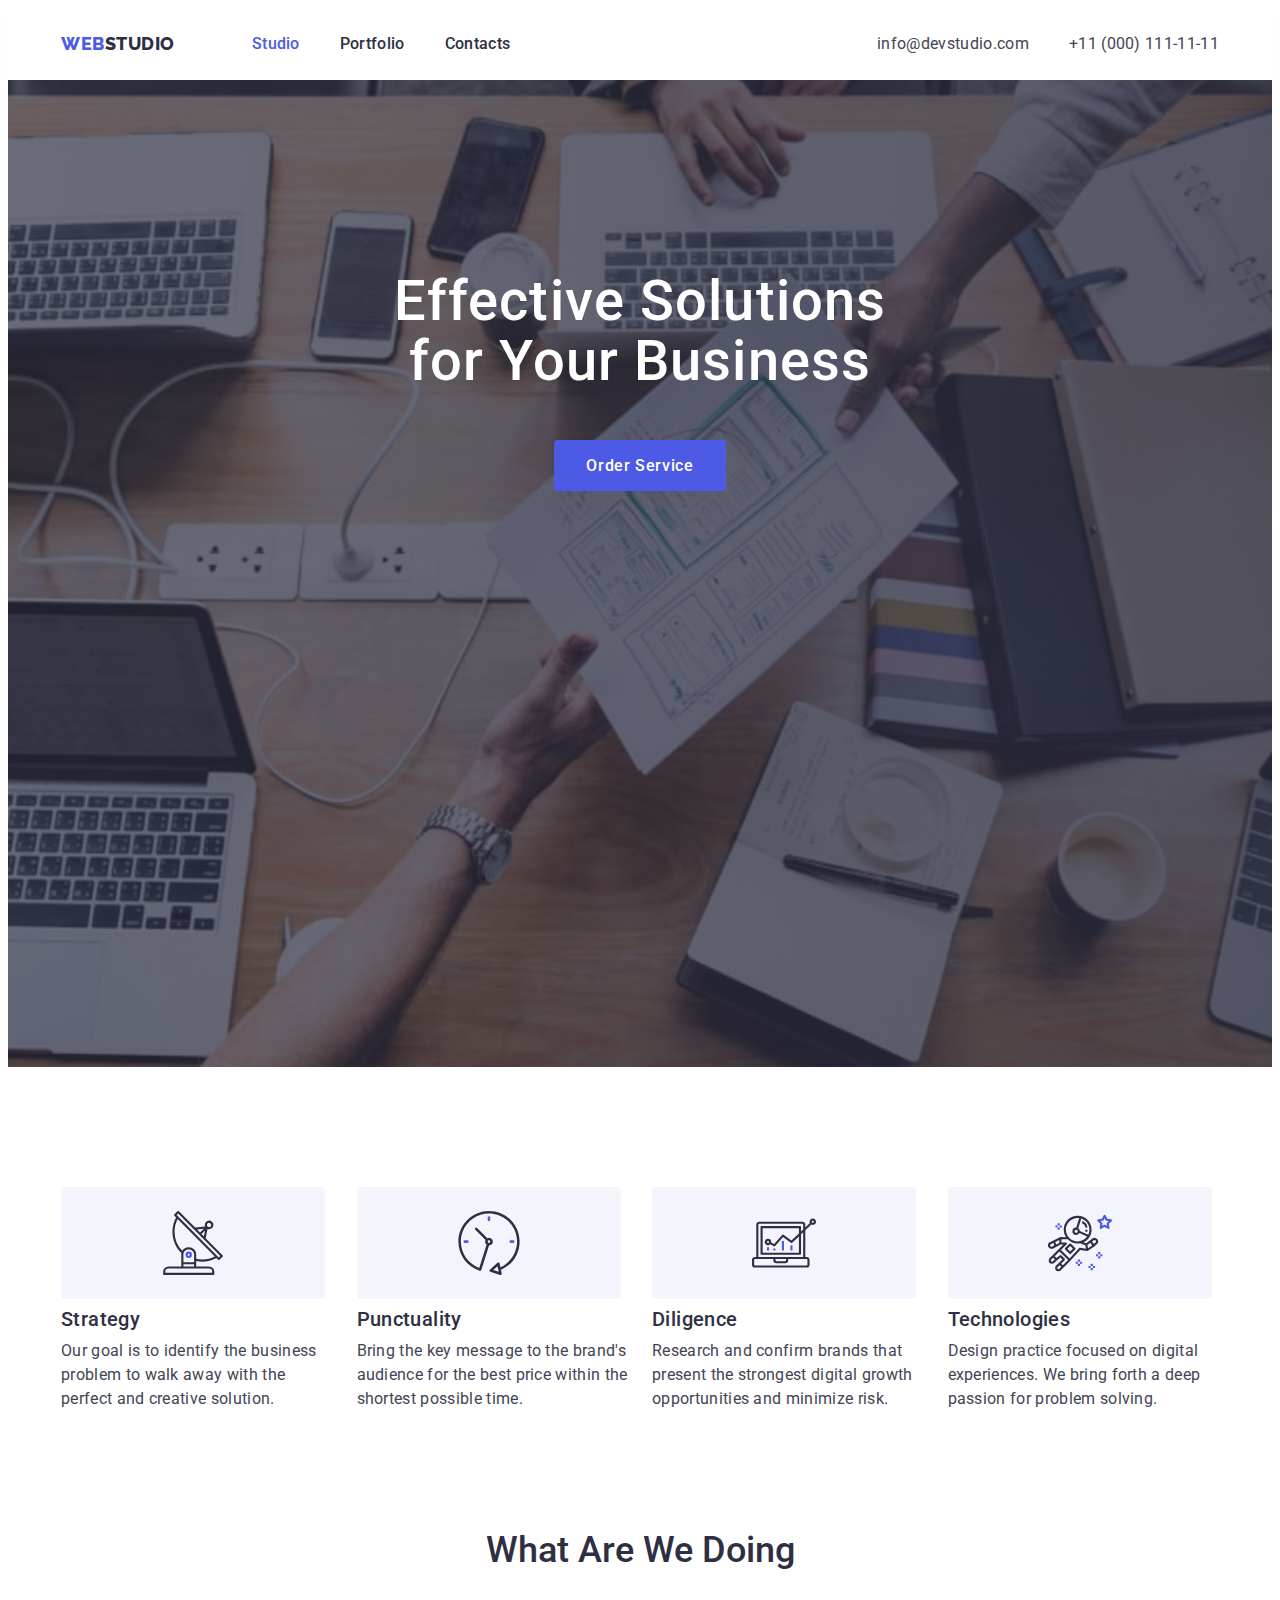
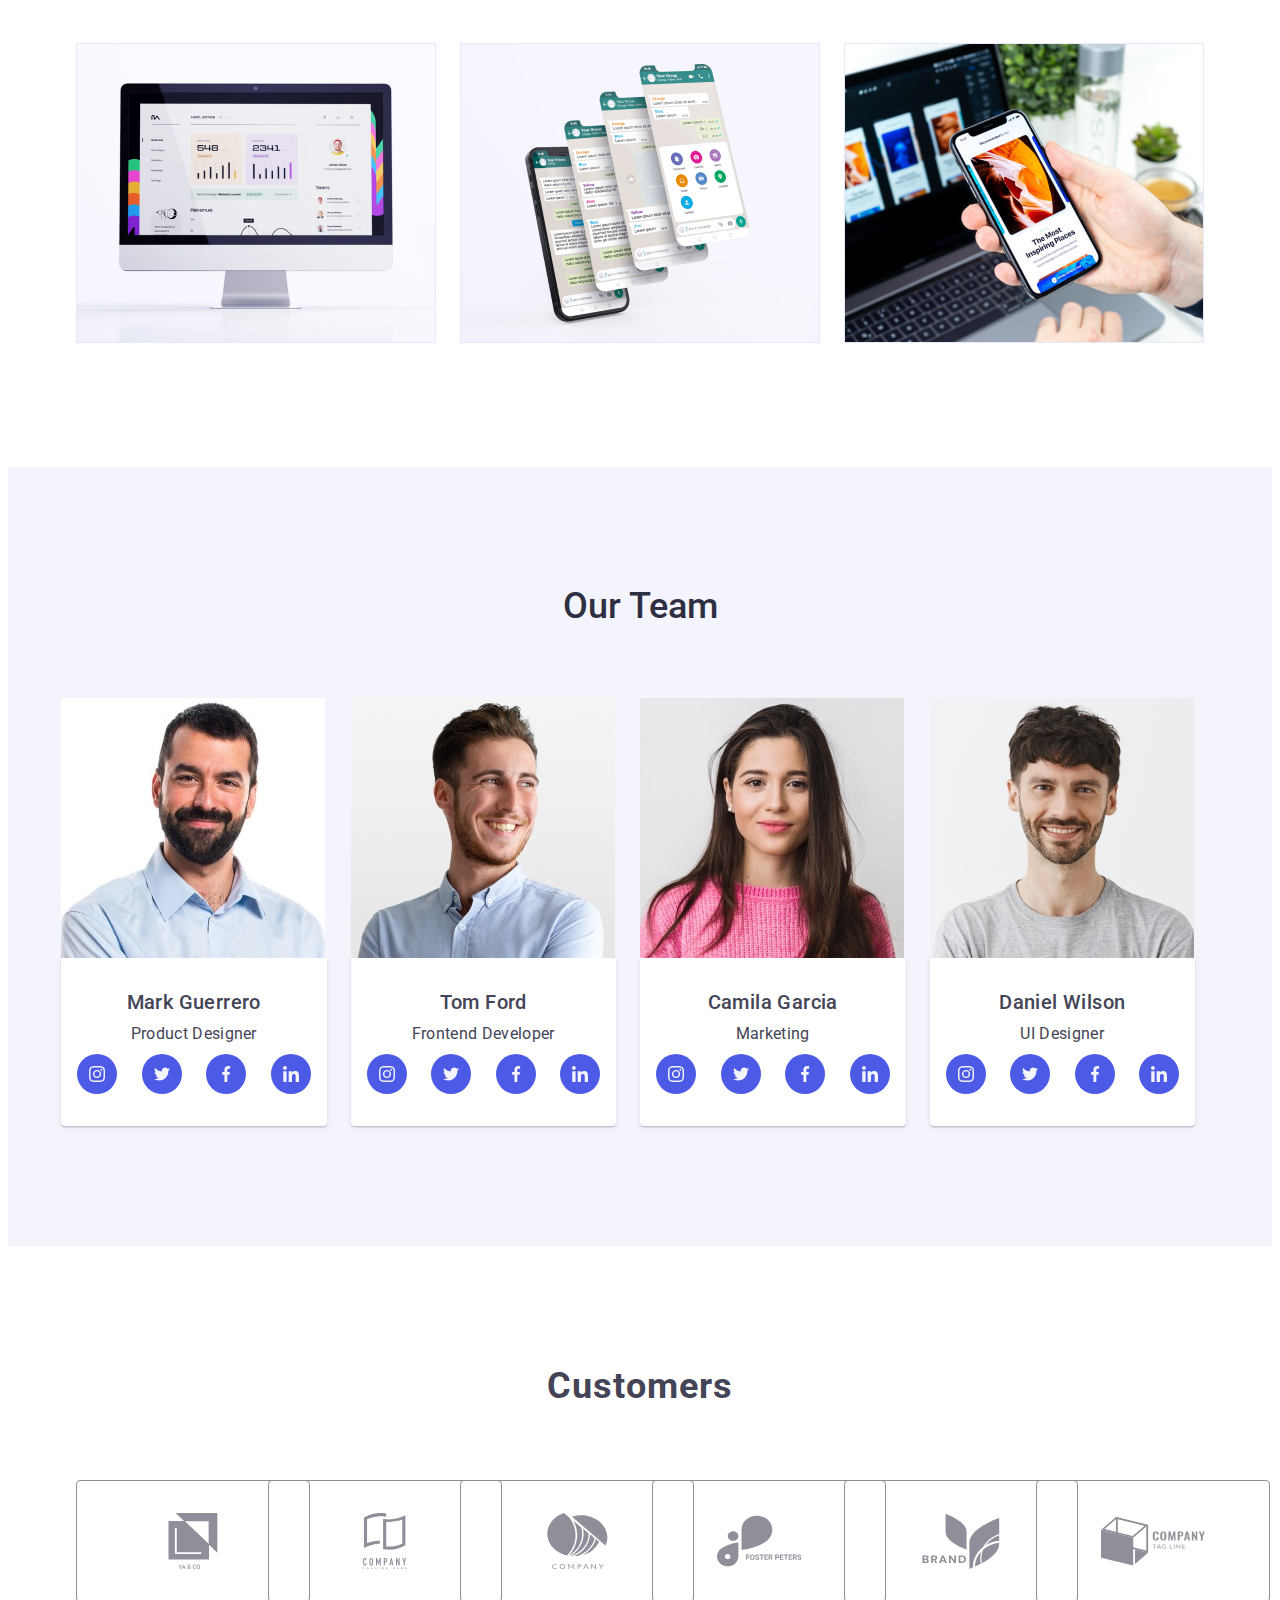
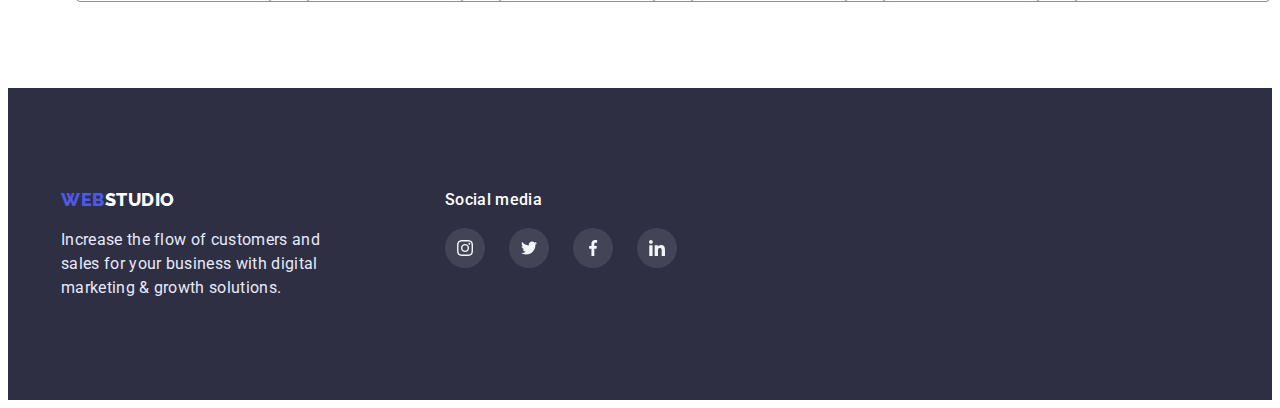
==== index.html @ 72be9f38 "Initial commit" ====
<!DOCTYPE html>
<html lang="en">
	<head>
		<meta charset="UTF-8" />
		<meta http-equiv="X-UA-Compatible" content="IE=edge" />
		<meta name="viewport" content="width=device-width, initial-scale=1.0" />
		<title>webstudio</title>
		<link rel="preconnect" href="https://fonts.googleapis.com" />
		<link rel="preconnect" href="https://fonts.gstatic.com" crossorigin />
		<link href="https://fonts.googleapis.com/css2?family=Raleway:wght@800&family=Roboto:wght@400;500&display=swap" rel="stylesheet" />
		<link
			rel="stylesheet"
			href="https://cdnjs.cloudflare.com/ajax/libs/modern-normalize/1.1.0/modern-normalize.min.css"
			integrity="sha512-wpPYUAdjBVSE4KJnH1VR1HeZfpl1ub8YT/NKx4PuQ5NmX2tKuGu6U/JRp5y+Y8XG2tV+wKQpNHVUX03MfMFn9Q=="
			crossorigin="anonymous"
			referrerpolicy="no-referrer"
		/>
		<link rel="stylesheet" href="./styles/styles.css" />
	</head>
	<body>
		<!-- Header -->
		<header class="page-header border">
			<div class="container flex-nav">
				<nav class="flex-nav">
					<a href="./index.html" class="logo link"><span class="web">WEB</span>STUDIO</a>
					<ul class="site-nav list">
						<li class="item"><a href="./index.html" class="links current link">Studio</a></li>
						<li class="item"><a href="./portfolio.html" class="links link">Portfolio</a></li>
						<li class="item"><a href="./index.html" class="links link">Contacts</a></li>
					</ul>
				</nav>
				<!-- Contacts -->
				<ul class="contacts list">
					<li class="item">
						<a href="mailto:info@devstudio.com" class="contacts link">info@devstudio.com</a>
					</li>
					<li class="item">
						<a href="tel:+11000111-11-11" class="contacts link">+11 (000) 111-11-11</a>
					</li>
				</ul>
			</div>
		</header>
		<main>
			<!-- Hero -->
			<section class="hero overlay">
				<div class="container">
					<h1 class="hero-title"
						>Effective Solutions <br />
						for Your Business
					</h1>
					<button type="button" class="hero-btn">Order Service</button>
				</div>
			</section>
			<!-- Features -->
			<section class="section">
				<div class="container">
					<h2 class="visually-hidden">section2</h2>
					<ul class="features list">
						<li class="features-item">
							<div class="features-icons">
								<svg class="features-icon">
									<use href="./img/icons.svg#icon-antenna"></use>
								</svg>
							</div>
							<h3 class="subtitle">Strategy</h3>
							<p class="desc"> Our goal is to identify the business problem to walk away with the perfect and creative solution. </p>
						</li>

						<li class="features-item">
							<div class="features-icons">
								<svg class="features-icon">
									<use href="./img/icons.svg#icon-clock"></use>
								</svg>
							</div>
							<h3 class="subtitle">Punctuality</h3>
							<p class="desc"> Bring the key message to the brand's audience for the best price within the shortest possible time. </p>
						</li>

						<li class="features-item">
							<div class="features-icons">
								<svg class="features-icon">
									<use href="./img/icons.svg#icon-diagram"></use>
								</svg>
							</div>
							<h3 class="subtitle">Diligence</h3>
							<p class="desc">Research and confirm brands that present the strongest digital growth opportunities and minimize risk. </p>
						</li>

						<li class="features-item">
							<div class="features-icons">
								<svg class="features-icon">
									<use href="./img/icons.svg#icon-astronaut"></use>
								</svg>
							</div>
							<h3 class="subtitle">Technologies</h3>
							<p class="desc">Design practice focused on digital experiences. We bring forth a deep passion for problem solving. </p>
						</li>
					</ul>
				</div>
			</section>
			<!-- Work List -->
			<section class="section section-no-padding">
				<div class="container">
					<h2 class="section-title">What Are We Doing</h2>
					<ul class="work list">
						<li class="work-item">
							<img src="./img/photo-1.jpg" alt="website" />
						</li>
						<li class="work-item">
							<img src="./img/photo-2.jpg" alt="mobile-aplication" />
						</li>
						<li class="work-item">
							<img src="./img/photo-3.jpg" alt="optimization-website" />
						</li>
					</ul>
				</div>
			</section>
			<!-- Our Team -->
			<section class="section bckg">
				<div class="container">
					<h2 class="section-title">Our Team</h2>
					<ul class="about-team list">
						<li class="team-item">
							<img src="./img/image-1.jpg" alt="photo-mark-guerrero" width="264" height="260" />
							<div class="staff-content">
								<h3 class="staff">Mark Guerrero</h3>
								<p class="position">Product Designer</p>
								<ul class="team-social-list list">
									<li class="team-social-item">
										<a href="#" class="team-social-link instagram">
											<svg class="team-social-icon">
												<use href="./img/icons.svg#icon-instagram-svg"></use>
											</svg>
										</a>
									</li>
									<li class="team-social-item">
										<a href="#" class="team-social-link twitter">
											<svg class="team-social-icon">
												<use href="./img/icons.svg#icon-twitter-svg"></use>
											</svg>
										</a>
									</li>
									<li  class="team-social-item">
										<a href="#" class="team-social-link facebook">
											<svg class="team-social-icon">
												<use href="./img/icons.svg#icon-facebook-svg"></use>
											</svg>
										</a>
									</li>
									<li class="team-social-item">
										<a href="#" class="team-social-link linkedin">
											<svg class="team-social-icon">
												<use href="./img/icons.svg#icon-linkedin-svg"></use>
											</svg>
										</a>
									</li>
								</ul>
							</div>
						</li>

						<li class="team-item">
							<img src="./img/image-2.jpg" alt="photo-tom-ford" width="264" height="260" />
							<div class="staff-content">
								<h3 class="staff">Tom Ford</h3>
								<p class="position">Frontend Developer</p>
								<ul class="team-social-list list">
									<li class="team-social-item">
										<a href="#" class="team-social-link instagram">
											<svg class="team-social-icon">
												<use href="./img/icons.svg#icon-instagram-svg"></use>
											</svg>
										</a>
									</li>
									<li class="team-social-item">
										<a href="#" class="team-social-link twitter">
											<svg class="team-social-icon">
												<use href="./img/icons.svg#icon-twitter-svg"></use>
											</svg>
										</a>
									</li>
									<li  class="team-social-item">
										<a href="#" class="team-social-link facebook">
											<svg class="team-social-icon">
												<use href="./img/icons.svg#icon-facebook-svg"></use>
											</svg>
										</a>
									</li>
									<li class="team-social-item">
										<a href="#" class="team-social-link linkedin">
											<svg class="team-social-icon">
												<use href="./img/icons.svg#icon-linkedin-svg"></use>
											</svg>
										</a>
									</li>
								</ul>
							</div>
						</li>

						<li class="team-item">
							<img src="./img/image-3.jpg" alt="photo-camila-garcia" width="264" height="260" />
							<div class="staff-content">
								<h3 class="staff">Camila Garcia</h3>
								<p class="position">Marketing</p>
								<ul class="team-social-list list">
									<li class="team-social-item">
										<a href="#" class="team-social-link instagram">
											<svg class="team-social-icon">
												<use href="./img/icons.svg#icon-instagram-svg"></use>
											</svg>
										</a>
									</li>
									<li class="team-social-item">
										<a href="#" class="team-social-link twitter">
											<svg class="team-social-icon">
												<use href="./img/icons.svg#icon-twitter-svg"></use>
											</svg>
										</a>
									</li>
									<li  class="team-social-item">
										<a href="#" class="team-social-link facebook">
											<svg class="team-social-icon">
												<use href="./img/icons.svg#icon-facebook-svg"></use>
											</svg>
										</a>
									</li>
									<li class="team-social-item">
										<a href="#" class="team-social-link linkedin">
											<svg class="team-social-icon">
												<use href="./img/icons.svg#icon-linkedin-svg"></use>
											</svg>
										</a>
									</li>
								</ul>
							</div>
						</li>

						<li class="team-item">
							<img src="./img/image-4.jpg" alt="photo-daniel-wilson" width="264" height="260" />
							<div class="staff-content">
								<h3 class="staff">Daniel Wilson</h3>
								<p class="position">UI Designer</p>
								<ul class="team-social-list list">
									<li class="team-social-item">
										<a href="#" class="team-social-link instagram">
											<svg class="team-social-icon">
												<use href="./img/icons.svg#icon-instagram-svg"></use>
											</svg>
										</a>
									</li>
									<li class="team-social-item">
										<a href="#" class="team-social-link twitter">
											<svg class="team-social-icon">
												<use href="./img/icons.svg#icon-twitter-svg"></use>
											</svg>
										</a>
									</li>
									<li  class="team-social-item">
										<a href="#" class="team-social-link facebook">
											<svg class="team-social-icon">
												<use href="./img/icons.svg#icon-facebook-svg"></use>
											</svg>
										</a>
									</li>
									<li class="team-social-item">
										<a href="#" class="team-social-link linkedin">
											<svg class="team-social-icon">
												<use href="./img/icons.svg#icon-linkedin-svg"></use>
											</svg>
										</a>
									</li>
								</ul>
							</div>
						</li>
					</ul>
				</div>
			</section>
			<section class="section">
				<div class="container">
					<h2 class="customers-title">Customers</h2>
					<ul class="customers-list list">
						<li class="customers-item">
							<a href="#" class="customers-link">
								<svg class="customers-icon">
									<use href="./img/icons.svg#icon-ya-co"></use>
								</svg>
							</a>
						</li>
						<li class="customers-item">
							<a href="#" class="customers-link">
								<svg class="customers-icon">
									<use href="./img/icons.svg#icon-company-here"></use>
								</svg>
							</a>
						</li>
						<li class="customers-item">
							<a href="#" class="customers-link">
								<svg class="customers-icon">
									<use href="./img/icons.svg#icon-company"></use>
								</svg>
							</a>
						</li>
						<li class="customers-item">
							<a href="#" class="customers-link">
								<svg class="customers-icon">
									<use href="./img/icons.svg#icon-foster-peters"></use>
								</svg>
							</a>
						</li>
						<li class="customers-item">
							<a href="#" class="customers-link">
								<svg class="customers-icon">
									<use href="./img/icons.svg#icon-brand"></use>
								</svg>
							</a>
						</li>
						<li class="customers-item">
							<a href="#" class="customers-link">
								<svg class="customers-icon">
									<use href="./img/icons.svg#icon-company-tagline"></use>
								</svg>
							</a>
						</li>
					</ul>
				</div>
			</section>
		</main>
		<!-- Footer -->
		<footer class="footer">
			<div class="footer-container container">
				<div class="footer-about">
					<a href="./index.html" class="logo-footer link"><span class="web">WEB</span>STUDIO</a>
					<p class="footer-text">
						Increase the flow of customers and 
						sales for your business with digital
						marketing & growth solutions.
					</p>
				</div>
				<div class="footer-social">
					<p class="footer-title">Social media</p>
					<ul class="footer-list list">
						<li class="footer-social-item">
							<a href="#" class="footer-social-link instagram">
								<svg class="footer-social-icon">
									<use href="./img/icons.svg#icon-instagram-svg"></use>
								</svg>
							</a>
						</li>
						<li class="footer-social-item">
							<a href="#" class="footer-social-link twitter">
								<svg class="footer-social-icon">
									<use href="./img/icons.svg#icon-twitter-svg"></use>
								</svg>
							</a>
						</li>
						<li class="footer-social-item">
							<a href="#" class="footer-social-link facebook">
								<svg class="footer-social-icon">
									<use href="./img/icons.svg#icon-facebook-svg"></use>
								</svg>
							</a>
						</li>
						<li class="footer-social-item">
							<a href="#" class="footer-social-link linkedin">
								<svg class="footer-social-icon">
									<use href="./img/icons.svg#icon-linkedin-svg"></use>
								</svg>
							</a>
						</li>
					</ul>
				</div>
			</div>

		</footer>
	</body>
</html>
---- styles/styles.css ----
/* Цвет основного текста #2E2F42 */
/* Вторичный текст #434455 */
/* Белый #FFFFFF */
/* Акцент #4D5AE5 */
/* Вторичный цвет фона #F4F4FD */

:root {
    --primary-text-color: #434455;
    --title-text-color: #2E2F42;
    --accent-color: #4D5AE5;
    --primary-white-color: #ffffff;
    --second-white-color: #F4F4FD;
    --link-animation-color: #434455;
    --button-animation-color: #404BBF;
    /* portfolio */
    --card-set-gorizontal-gap: 24px;
    --card-set-vertical-gap: 48px;
}

body {
    background-color: var(--primary-white-color);
    color: var(--primary-text-color);

    font-family: "Roboto", sans-serif;
}
.list {
    padding: 0;
    margin: 0;
    list-style: none;
}

.link {
    text-decoration: none;
}

.container {
    margin-left: auto;
    margin-right: auto;
    padding-left: 15px;
    padding-right: 15px;
    width: 1158px;

}

.section {
    padding-top: 120px;
    padding-bottom: 120px;
}


/* Page Header */
.page-header {
    background-color: var(--second-white-color);
}

.border {
    background: var(--primary-white-color);
    border-bottom: transparent;
    box-shadow: 0px 1px 6px 0px #2E2F4214;
    box-shadow: 0px 1px 1px 0px #2E2F4229;
    box-shadow: 0px 2px 1px 0px #2E2F4214;
}

/* Logo. WEBSTUDIO */
.logo {
    color: var(--title-text-color);
    font-family: 'Raleway', sans-serif;
    font-weight: 800;
    font-size: 18px;
    line-height: 1.33;
    letter-spacing: 0.03em;
    text-transform: uppercase;  
}

.web {
    color: var(--accent-color);
    font-family: 'Raleway', sans-serif;
    font-weight: 800;
    font-size: 18px;
    line-height: 1.33;    
    letter-spacing: 0.03em;
    text-transform: uppercase;
    
}

.logo-footer {
    color: var(--primary-white-color);
    font-family: 'Raleway', sans-serif;
    font-weight: 800;
    font-size: 18px;
    line-height: 1.33;
    letter-spacing: 0.03em;
    text-transform: uppercase;   
}


.logo:hover, 
.logo:focus {
    color: var(--link-animation-color);
}

/* Site nav */

.flex-nav {
    display: flex;
    align-items: center;
}

.site-nav {
    display: flex;
    margin-left: 77px;
}

.site-nav .item + .item {
    margin-left: 40px;
}

.site-nav
.links {
    display: block;
    padding-top: 24px;
    padding-bottom: 24px;

    color: var(--title-text-color);
    font-weight: 500;
    font-size: 16px;
    line-height: 1.5;
    letter-spacing: 0.02em;
}

.site-nav .current {
    color: var(--accent-color);
}

.site-nav .links:active {
    color: var(--accent-color);
}

.site-nav .links:hover, 
.site-nav .links:focus {
    color: var(--link-animation-color);
}

/* Contacts */

.contacts {
    margin-left: auto;
    display: flex;
    color: var(--primary-text-color);
    font-size: 16px;
    line-height: 1.5;
    letter-spacing: 0.02em;
}

.contacts .item + .item {
    margin-left: 40px;
}

.contacts:hover,
.contacts:focus {
    color: var(--accent-color);
    
}

/* Hero */

.hero {
    background-color: var(--title-text-color);
    text-align: center;
    padding-top: 192px;
    padding-bottom: 192px;
}

.overlay {
    max-width: 1440px;
    height: 603px;
    margin-left: auto;
    margin-right: auto;
    background-image: linear-gradient(to right, rgba(46,47,66, 0.7), rgba(46,47,66, 0.8)), url('../img/hero-bckg.jpg');
    background-repeat: no-repeat;
    background-size: cover;
    background-position: center;
}

.hero-title {
    margin-top: 0px;
    margin-bottom: 48px;
    color: var(--primary-white-color);
    font-weight: 500;
    font-size: 56px;
    line-height: 1.07;
    letter-spacing: 0.02em;
}

.hero-btn {
    background-color: var(--accent-color);
    color: var(--primary-white-color);
    font-family: inherit;
    font-weight: 500;
    font-size: 16px;
    line-height: 1.19;
    letter-spacing: 0.04em;
    cursor: pointer;
    background: var(--accent-color);
    border-radius: 4px;
    padding: 16px 32px;
    border: none;
}


.hero-btn:active {
    background: var(--button-animation-color);
    box-shadow: 0px 4px 4px rgba(0, 0, 0, 0.15);
}

.hero-btn:focus,
.hero-btn:hover {
    background: var(--button-animation-color);
    box-shadow: 0px 4px 4px rgba(0, 0, 0, 0.15);
}

.centered {
    align-items: center;
}

/* Features */

.visually-hidden { 
    position: absolute;
    width: 1px;
    height: 1px;
    margin: -1px;
    border: 0;
    padding: 0;
    clip: rect(0 0 0 0);
    overflow: hidden;
    } 

.features {
    padding: 0px;
    margin: 0px;
    display: flex;
    flex-wrap: wrap;
    margin-left: calc( -1 * var(--card-set-gorizontal-gap));
}

.features .features-item {
    flex-basis: calc(100% / 4 - var(--card-set-gorizontal-gap));
    margin-left: var(--card-set-gorizontal-gap);
}

.features-icons {
    display: flex;
    justify-content: center;
    align-items: center;
    width: 264px;
    height: 112px;
    background-color: var(--second-white-color);
    margin-bottom: 8px;
    border-radius: 4px;
}

.features-icon {
    width: 64px;
    height: 64px;
}

.features .subtitle {
    margin-top: 0px;
    margin-bottom: 8px;
    color: var(--title-text-color);
    font-weight: 500;
    font-size: 20px;
    line-height: 1.2;
    letter-spacing: 0.02em;
}

.desc {
    margin-top: 0px;
    margin-bottom: 0px;
    font-size: 16px;
    line-height: 1.5;
    letter-spacing: 0.02em;
}

/* Work */

.section-no-padding {
    padding-top: 0px;
}

.work {
    display: flex;
    justify-content: center;
}

.work .work-item + .work-item {
    margin-left: 24px;
}

.work-item {
    border: none;
}


/* Section */
.section-title {
    margin-top: 0px;
    margin-bottom: 72px;
    color: var(--title-text-color);
    font-weight: 500;
    font-size: 36px;
    line-height: 1.1;
    text-align: center;
}

/* Our team */

.about-team {
    margin: 0px;
    padding: 0px;

    display: flex;
    flex-wrap: wrap;
}



.about-team .team-item {
    flex-basis: calc(100% / 4 - var(--card-set-gorizontal-gap));
    margin-left: var(--card-set-gorizontal-gap);
}


.staff-content {
    padding: 32px 16px;
    background: var(--primary-white-color);
    box-shadow: 0px 1px 6px rgba(46, 47, 66, 0.08), 0px 1px 1px rgba(46, 47, 66, 0.16), 0px 2px 1px rgba(46, 47, 66, 0.08);
    border-radius: 0px 0px 4px 4px;
    
}

.team-item:first-child {
    margin-left: 0px;
}

.team-item img {
    display: block;
}

.about-team .staff {
    margin-top: 0px;
    margin-bottom: 8px;
    font-weight: 500;
    font-size: 20px;
    line-height: 1.2;
    letter-spacing: 0.02em;
    text-align: center;
}

.about-team .position {
    margin-top: 0px;
    margin-bottom: 8px;
    font-size: 16px;
    line-height: 1.5;
    letter-spacing: 0.02em;
    text-align: center;
}

.team-social-list {
    display: flex;
    justify-content: space-between;
}

.team-social-item {
    margin-left: 24px;
}

.team-social-item:first-child {
    margin-left: 0px;
}

.team-social-link {
    width: 100%;
    height: 100%;
    display: flex;
    border-radius: 50%;
    background-color: var(--accent-color);
    justify-content: center;
    align-items: center;
}

.team-social-item {
    width: 40px;
    height: 40px;
}

.team-social-icon {
    height: 16px;
    width: 16px;
}

.team-social-link:hover,
.team-social-link:focus {
    background-color: var(--button-animation-color);
}

.bckg {
    background-color: var(--second-white-color);
}


/* ===========Customers========= */

.customers-list {
    display: flex;
    justify-content: center;
}

.customers-item {
    width: 168px;
    height: 88px;
    margin-left: 24px;
}

.customers-item:first-child {
    margin-left: 0px;
}

.customers-icon {
    width: 104px;
    height: 56px;
}

.customers-link {
    display: flex;
    justify-content: center;
    align-items: center;
    height: 100%;
    width: 100%;
    padding: 16px 32px;
    color: #8E8F99;
    border: 1px solid #8E8F99;
    border-radius: 4px;
}

.customers-link:hover,
.customers-link:focus {
    color: var(--accent-color);
    border-color: var(--accent-color);
}

.customers-icon {
    fill: currentColor;
}


.customers-title {
    margin-top: 0px;
    margin-bottom: 72px;
    font-weight: 700;
    font-size: 36px;
    line-height: 1.16;
    text-align: center;
    letter-spacing: 0.03em;
}

/* Footer */

.footer-container {
    display: flex;
}

.footer-list {
    display: flex;
}

.footer-social-item {
    margin-left: 24px;
    height: 40px;
    width: 40px;
}

.footer-social-item:first-child {
    margin-left: 0px;
}

.footer-social-link {
    height: 100%;
    width: 100%;
    display: flex;
    border-radius: 50%;
    background-color: rgba(255, 255, 255, 0.1);
    justify-content: center;
    align-items: center;
}

.footer-social-icon {
    height: 16px;
    width: 16px;
}

.footer-social-link:hover,
.footer-social-link:focus {
    background: #31D0AA;
}

.footer-social-icon {
    fill: currentColor;
}
/* ///////// */

.footer-about {
    margin-right: 120px;
}

.footer {
    padding-top: 100px;
    padding-bottom: 100px;
    background-color: var(--title-text-color);
    display: flex;
}

.footer-text {
    width: 264px;
    margin-top: 16px;
    margin-bottom: 0px;
    color: #E7E9FC;
    font-size: 16px;
    line-height: 1.5;
    letter-spacing: 0.02em;
}


.footer-title {
    margin-top: 0px;
    margin-bottom: 16px;
    font-weight: 500;
    font-size: 16px;
    line-height: 1.5;
    letter-spacing: 0.02em;
    color: var(--primary-white-color);
}



/* ------------------------------------------- */
/* ---------------Portfolio------------------- */
/* ------------------------------------------- */

.section-portfolio {
    padding-top: 96px;
    padding-bottom: 120px;
}

.portfolio-nav {
    display: flex;
    margin-bottom: 72px;
    justify-content: center;
}

.nav-item {
    margin-left: 24px;
}

.nav-item:first-child {
    margin-left: 0px;
}

.portfolio .title:hover,
.title:focus {
    color: var(--link-animation-color);
}

.portfolio .text:active,
.text:focus {
    color: var(--link-animation-color);
}

.portf-btn {
    font-family: inherit;
    font-weight: 500;
    font-size: 16px;
    line-height: 1.5;
    letter-spacing: 0.04em;
    color: var(--accent-color);

    padding: 8px 16px;
    background: var(--second-white-color);
    border: 1px solid #E7E9FC;
    border-radius: 4px;
    cursor: pointer;
}

.portf-btn:focus,
.portf-btn:hover {
    background-color: var(--accent-color);
    box-shadow: 0px 3px 1px rgba(0, 0, 0, 0.1), 0px 2px 1px rgba(0, 0, 0, 0.08), 0px 2px 2px rgba(0, 0, 0, 0.12);
    border-radius: 4px;
    color: var(--primary-white-color);
    border: 1px solid var(--accent-color);
    text-shadow: 0px 4px 4px rgba(0, 0, 0, 0.25);
}

/* portfolio item */

.portfolio {
    padding: 0;
    margin: 0;
    display: flex;
    flex-wrap: wrap;
}

.portfolio .portf-item {
    flex-basis: calc(100% / 3 - var(--card-set-gorizontal-gap));
    margin-left: var(--card-set-gorizontal-gap);
    margin-top: var(--card-set-vertical-gap);
}

.portf-item img {
    display: block;
}

.portf-item:nth-child(-n + 3) {
    margin-top: 0px;
}

.portf-item:nth-child(3n + 1) {
    margin-left: 0px;
}

.card-title {
    margin-top: 0px;
    margin-bottom: 8px;
    color: var(--title-text-color);
    font-weight: 500;
    font-size: 20px;
    line-height: 1.2;
    letter-spacing: 0.02em;
}

.card-text {
    margin-top: 0px;
    margin-bottom: 0px;
    color: var(--primary-text-color);
    font-size: 16px;
    line-height: 1.5;
    letter-spacing: 0.02em;
}

.card-content {
    padding: 32px 16px;
    border: 0.5px solid var(--second-white-color);
    box-shadow: 0px 1px 6px rgba(46, 47, 66, 0.08);
}

.portf-link {
    display: block;
}

.portf-link:hover,
.portf-link:focus {
    box-shadow: 0px 1px 6px rgba(46, 47, 66, 0.08),
    0px 1px 1px rgba(46, 47, 66, 0.16), 
    0px 2px 1px rgba(46, 47, 66, 0.08);
}
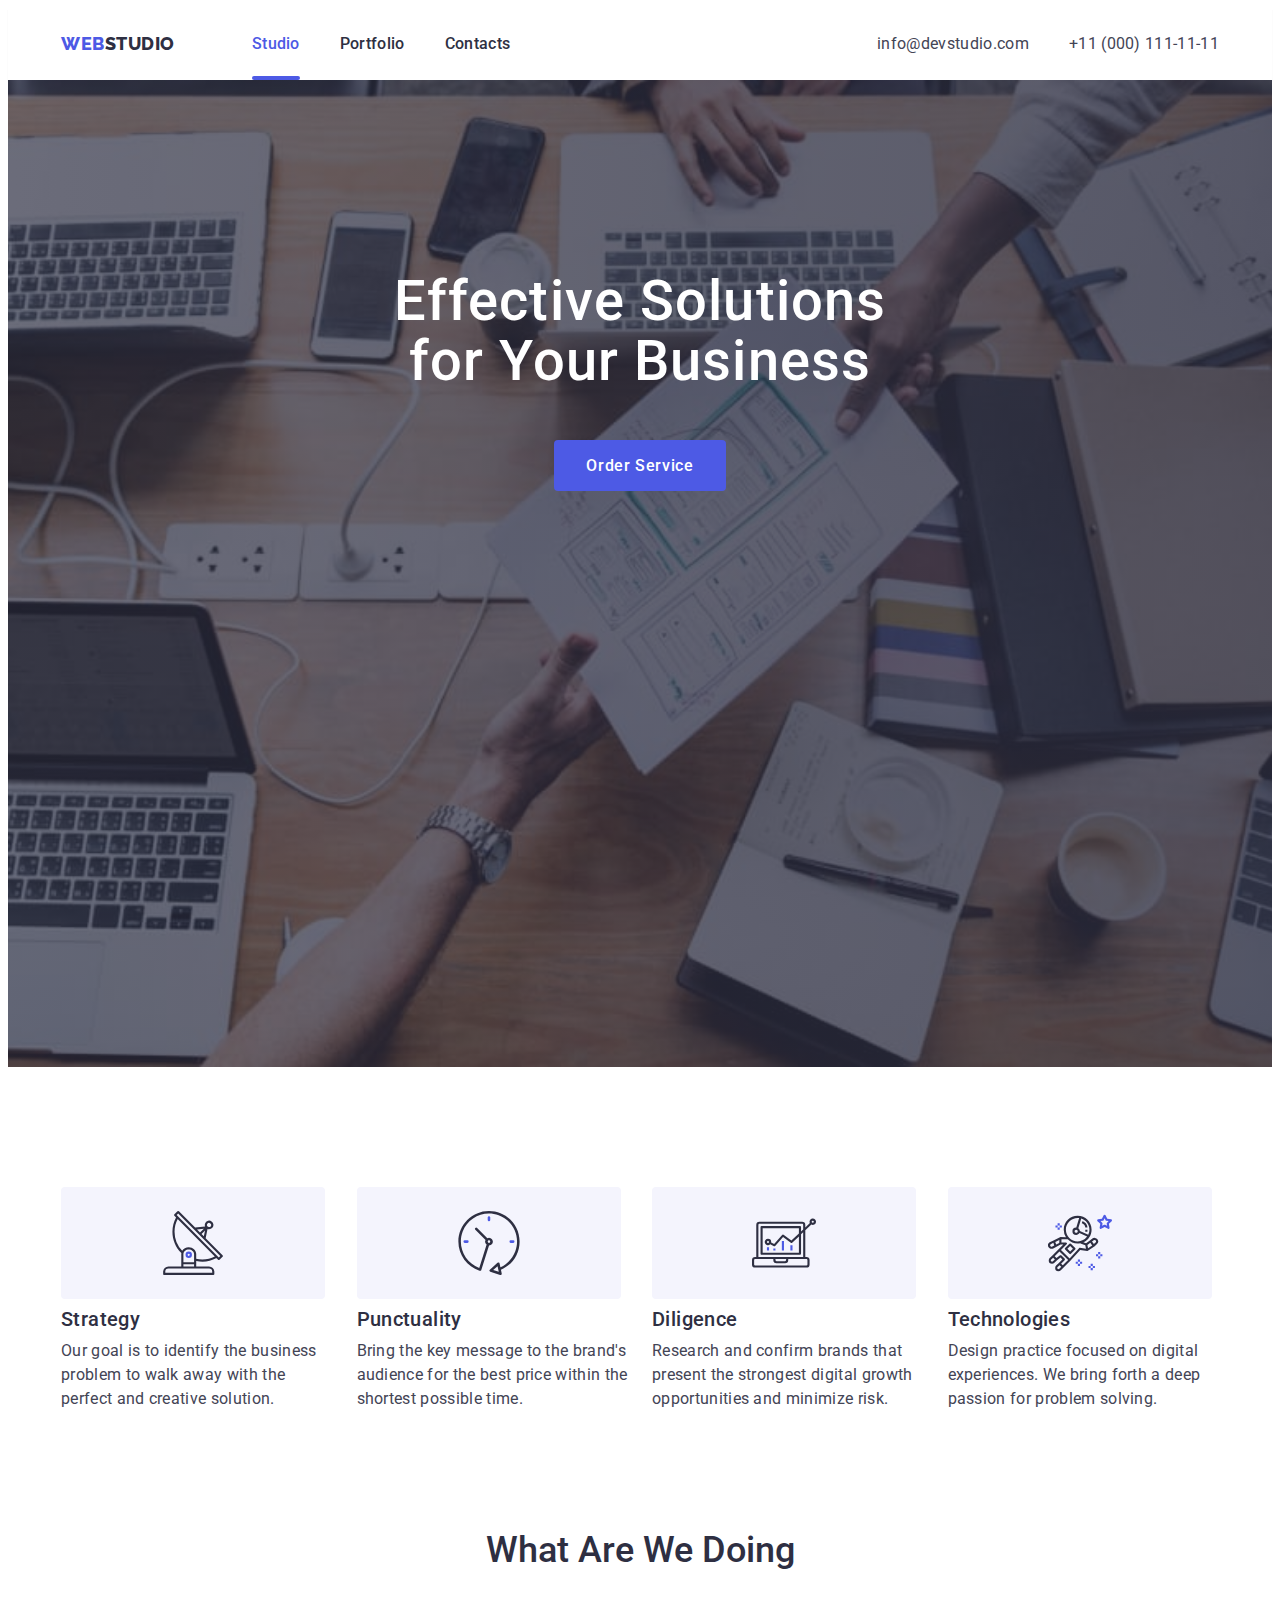
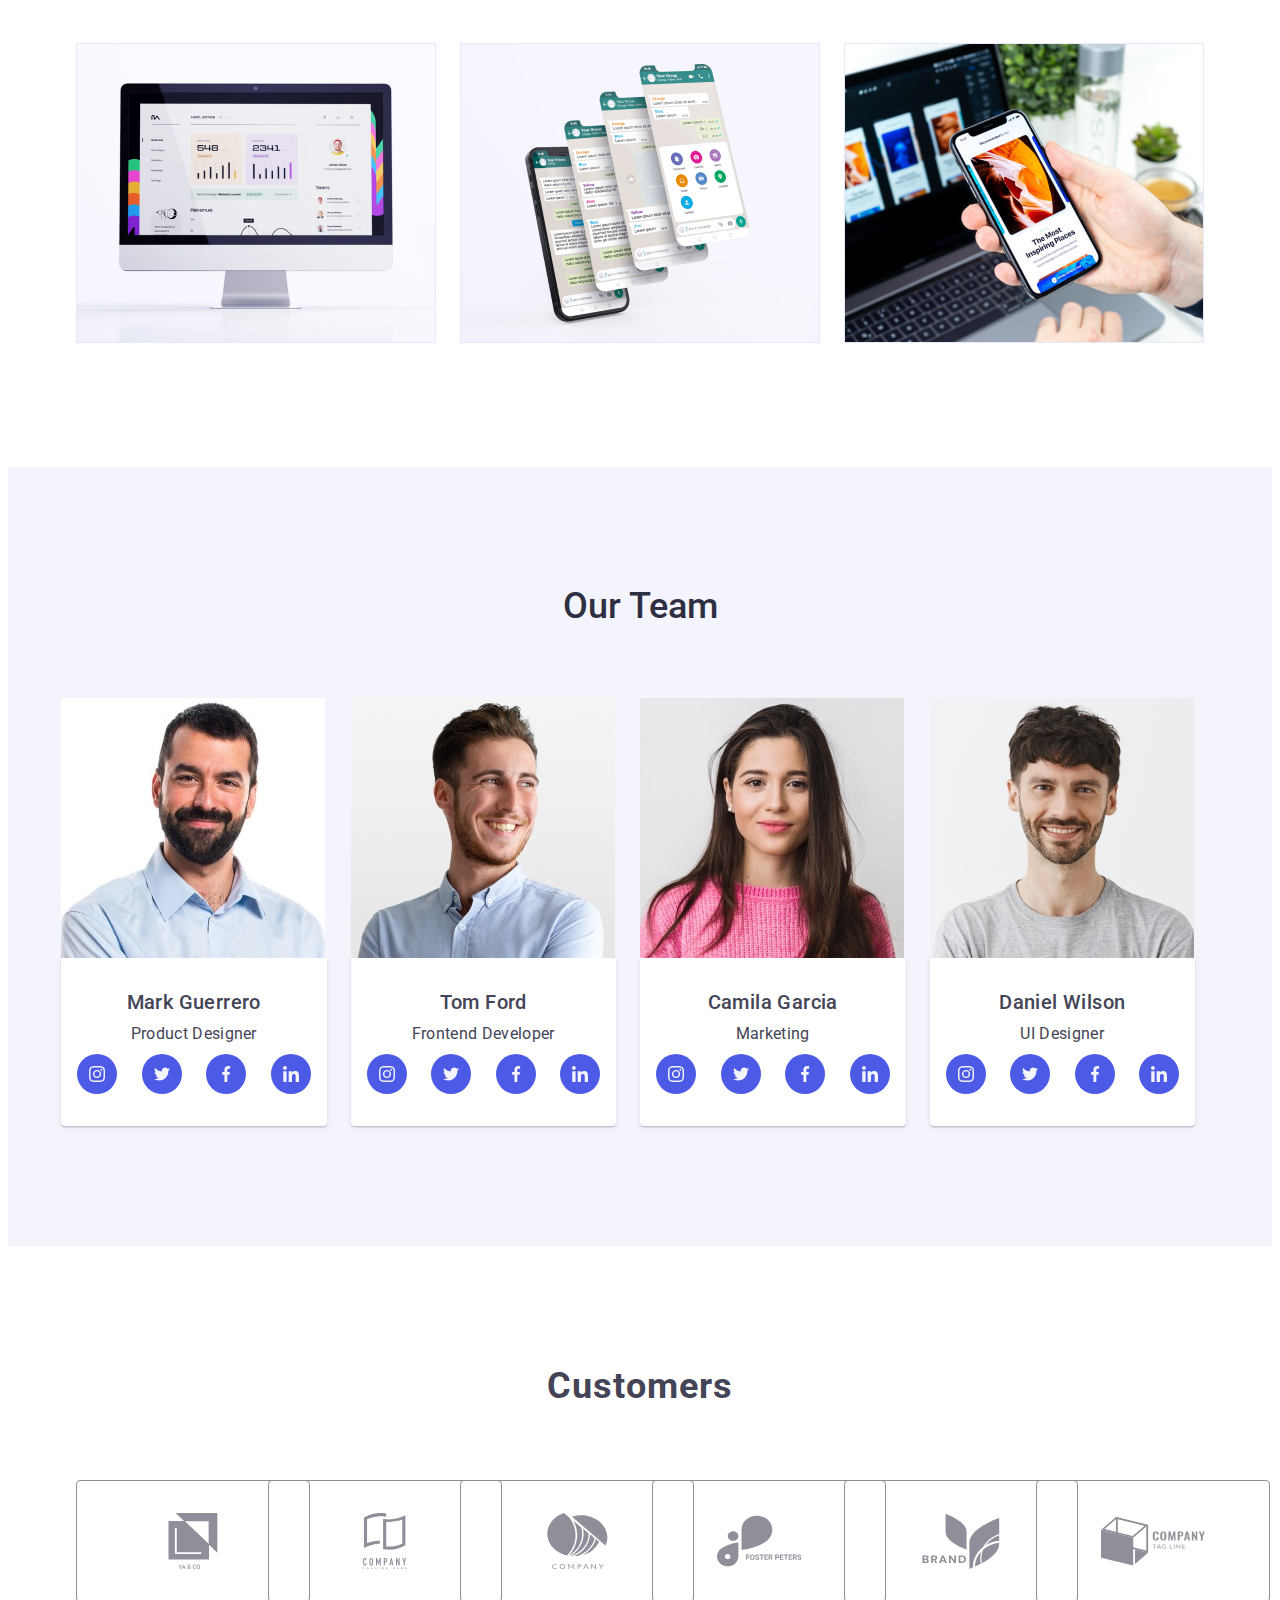
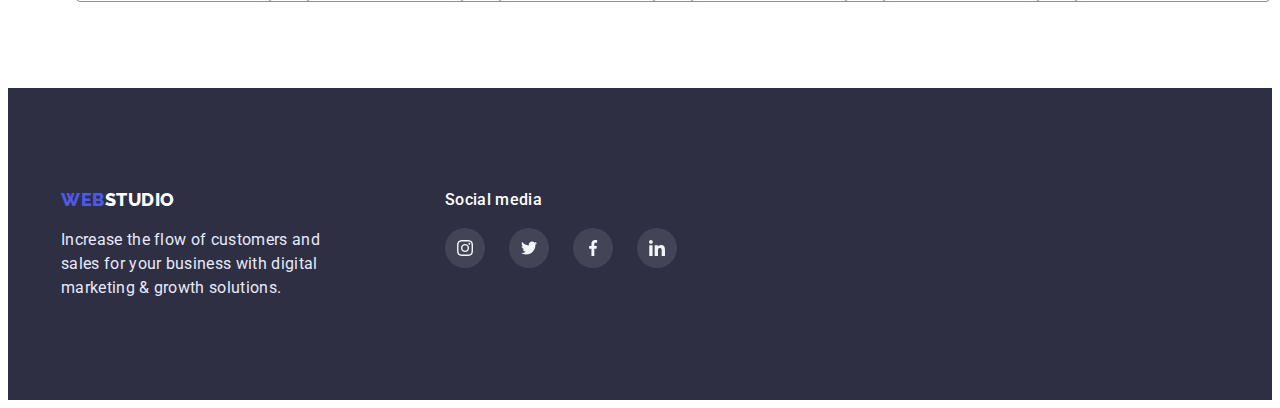
==== commit dcbf71bc: "set-up: modal.js, transition" ====
--- a/index.html
+++ b/index.html
@@ -48,7 +48,7 @@
 						>Effective Solutions <br />
 						for Your Business
 					</h1>
-					<button type="button" class="hero-btn">Order Service</button>
+					<button data-modal-open type="button" class="hero-btn">Order Service</button>
 				</div>
 			</section>
 			<!-- Features -->
@@ -371,5 +371,17 @@
 			</div>
 
 		</footer>
+
+		<div class="backdrop is-hidden" data-modal>
+			<div class="modal">
+				<button data-modal-close type="button" class="modal-button">
+					<svg class="modal-icon">
+						<use href="./img/icons.svg#icon-close-back"></use>
+					</svg>
+				</button>
+			</div>
+		</div>
+
+		<script src="./modal.js"></script>
 	</body>
 </html>
--- a/styles/styles.css
+++ b/styles/styles.css
@@ -69,7 +69,8 @@
     font-size: 18px;
     line-height: 1.33;
     letter-spacing: 0.03em;
-    text-transform: uppercase;  
+    text-transform: uppercase; 
+    transition: color 250ms cubic-bezier(0.4, 0, 0.2, 1);
 }
 
 .web {
@@ -126,10 +127,26 @@
     font-size: 16px;
     line-height: 1.5;
     letter-spacing: 0.02em;
+    transition: color 250ms cubic-bezier(0.4, 0, 0.2, 1);
 }
 
 .site-nav .current {
     color: var(--accent-color);
+}
+
+.item {
+    position: relative;
+}
+
+.current::after {
+    content: "";
+    position: absolute;
+    left: 0px;
+    top: 68px;
+    width: 100%;
+    height: 4px;
+    background-color: var(--accent-color);
+    border-radius: 2px;
 }
 
 .site-nav .links:active {
@@ -150,6 +167,7 @@
     font-size: 16px;
     line-height: 1.5;
     letter-spacing: 0.02em;
+    transition: color 250ms cubic-bezier(0.4, 0, 0.2, 1);
 }
 
 .contacts .item + .item {
@@ -159,7 +177,7 @@
 .contacts:hover,
 .contacts:focus {
     color: var(--accent-color);
-    
+    transition: color 250ms cubic-bezier(0.4, 0, 0.2, 1);
 }
 
 /* Hero */
@@ -205,6 +223,7 @@
     border-radius: 4px;
     padding: 16px 32px;
     border: none;
+    transition: background-color 250ms cubic-bezier(0.4, 0, 0.2, 1);
 }
 
 
@@ -388,6 +407,7 @@
     background-color: var(--accent-color);
     justify-content: center;
     align-items: center;
+    transition: background-color 250ms cubic-bezier(0.4, 0, 0.2, 1);
 }
 
 .team-social-item {
@@ -442,6 +462,8 @@
     color: #8E8F99;
     border: 1px solid #8E8F99;
     border-radius: 4px;
+
+    transition: color 250ms cubic-bezier(0.4, 0, 0.2, 1), background-color 250ms cubic-bezier(0.4, 0, 0.2, 1);
 }
 
 .customers-link:hover,
@@ -493,6 +515,8 @@
     background-color: rgba(255, 255, 255, 0.1);
     justify-content: center;
     align-items: center;
+
+    transition: background-color 250ms cubic-bezier(0.4, 0, 0.2, 1);
 }
 
 .footer-social-icon {
@@ -567,16 +591,6 @@
     margin-left: 0px;
 }
 
-.portfolio .title:hover,
-.title:focus {
-    color: var(--link-animation-color);
-}
-
-.portfolio .text:active,
-.text:focus {
-    color: var(--link-animation-color);
-}
-
 .portf-btn {
     font-family: inherit;
     font-weight: 500;
@@ -584,12 +598,18 @@
     line-height: 1.5;
     letter-spacing: 0.04em;
     color: var(--accent-color);
-
-    padding: 8px 16px;
+    padding: 12px 24px;
     background: var(--second-white-color);
     border: 1px solid #E7E9FC;
     border-radius: 4px;
     cursor: pointer;
+
+    transition: color 250ms cubic-bezier(0.4, 0, 0.2, 1), 
+    background-color 250ms cubic-bezier(0.4, 0, 0.2, 1), 
+    box-shadow 250ms cubic-bezier(0.4, 0, 0.2, 1), 
+    border 250ms cubic-bezier(0.4, 0, 0.2, 1), 
+    text-shadow 250ms cubic-bezier(0.4, 0, 0.2, 1);
+
 }
 
 .portf-btn:focus,
@@ -637,6 +657,13 @@
     font-size: 20px;
     line-height: 1.2;
     letter-spacing: 0.02em;
+
+    transition: color 250ms cubic-bezier(0.4, 0, 0.2, 1);
+}
+
+.card-title:hover,
+.card-title:focus {
+    color: var(--link-animation-color);
 }
 
 .card-text {
@@ -646,6 +673,13 @@
     font-size: 16px;
     line-height: 1.5;
     letter-spacing: 0.02em;
+
+    transition: color 250ms cubic-bezier(0.4, 0, 0.2, 1);
+}
+
+.card-text:active,
+.card-text:focus {
+    color: var(--link-animation-color);
 }
 
 .card-content {
@@ -656,6 +690,7 @@
 
 .portf-link {
     display: block;
+    transition: box-shadow 250ms cubic-bezier(0.4, 0, 0.2, 1);
 }
 
 .portf-link:hover,
@@ -663,4 +698,102 @@
     box-shadow: 0px 1px 6px rgba(46, 47, 66, 0.08),
     0px 1px 1px rgba(46, 47, 66, 0.16), 
     0px 2px 1px rgba(46, 47, 66, 0.08);
-}+}
+
+/* =====OVERLAY===== */
+
+.portf-overlay {
+    position: relative;
+    overflow: hidden;
+}
+
+.portf-link:hover .overlay-thumb {
+    transform: translateY(0);
+}
+
+.portf-link:focus .overlay-thumb {
+    transform: translateY(0);
+}
+
+.overlay-thumb {
+    position: absolute;
+    left: 0px;
+    top: 0px;
+    width: 360px;
+    height: 300px;
+    padding: 40px 32px;
+    background-color: #4D5AE5;
+    transform: translatey(100%);
+    transition: transform 250ms cubic-bezier(0.4, 0, 0.2, 1);
+}
+
+.overlay-text{
+    margin: 0;
+    padding: 0;
+    line-height: 1.5;
+    letter-spacing: 0.02em;
+    color: #ffffff;
+}
+
+/* ===Backdrop=== */
+
+.backdrop {
+    position: fixed;
+    z-index: 10;
+    top: 0;
+    left: 0;
+    width: 100%;
+    height: 100%;
+    background-color: rgba(46, 47, 66, 0.4);
+
+    opacity: 1;
+    transition: opacity 250ms cubic-bezier(0.4, 0, 0.2, 1);
+}
+
+.backdrop.is-hidden {
+    opacity: 0;
+    pointer-events: none;
+}
+
+.backdrop.is-hidden .modal {
+    transform: translate(-50%, -75%) scale(0.9);
+}
+
+.modal {
+    position: absolute;
+    top: 50%;
+    left: 50%;
+    min-height: 576px;
+    min-width: 408px;
+
+    background-color: #FCFCFC;
+    box-shadow: 0px 1px 1px rgba(0, 0, 0, 0.14), 0px 1px 3px rgba(0, 0, 0, 0.12), 0px 2px 1px rgba(0, 0, 0, 0.2);
+    border-radius: 4px;
+
+    transform: translate(-50%, -75%) scale(1);
+    transition: transform 250ms cubic-bezier(0.4, 0, 0.2, 1);
+}
+
+.modal-button {
+    position: absolute;
+    top: 24px;
+    right: 24px;
+
+    display: flex;
+    align-items: center;
+    justify-content: center;
+
+    width: 24px;
+    height: 24px;
+
+    background: #E7E9FC;
+    border: 1px solid rgba(0, 0, 0, 0.1);
+    border-radius: 50%;
+
+    cursor: pointer;
+}
+
+.modal-icon {
+    width: 8px;
+    height: 8px;
+}
